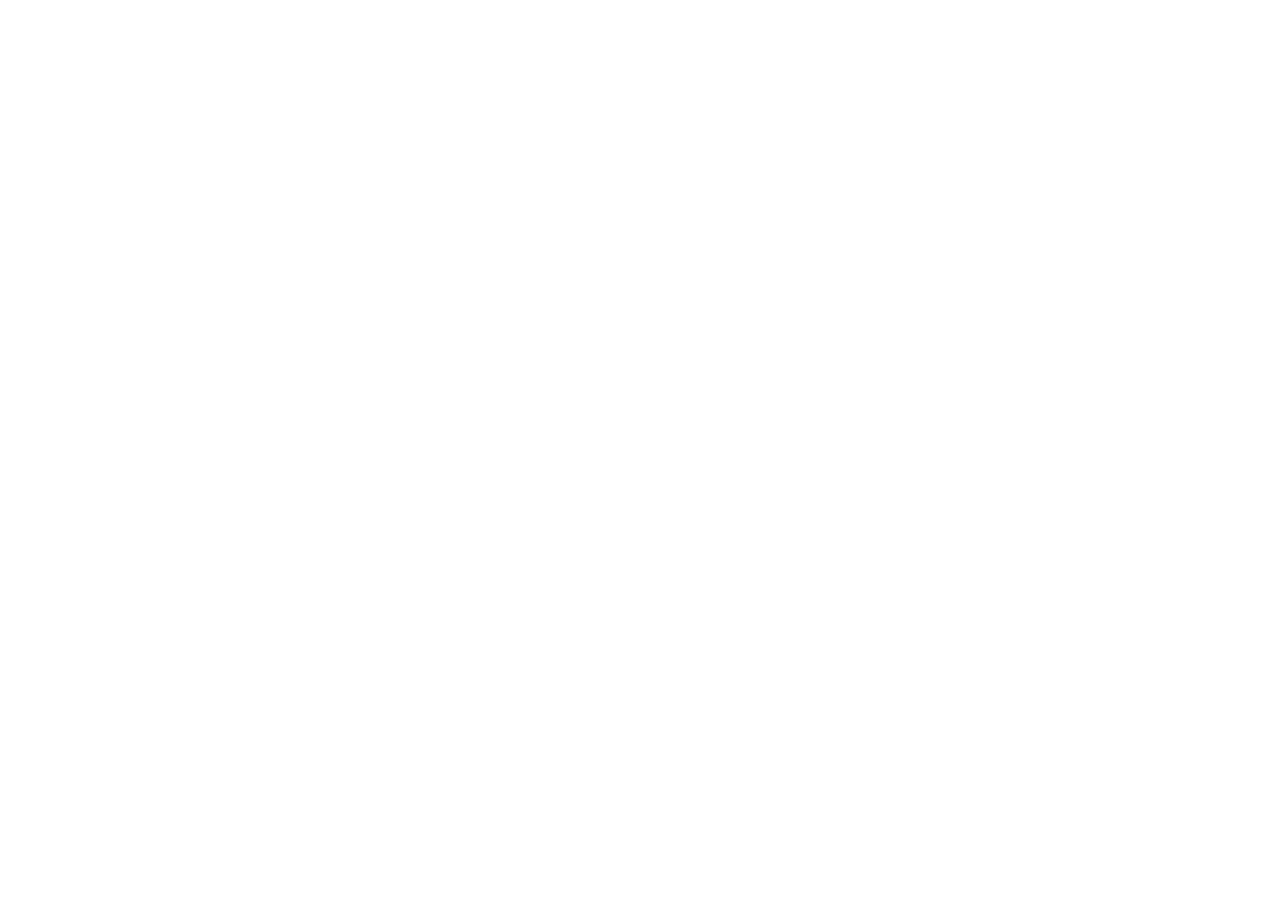
==== contact.html @ 7e45bd65 "Created contact.html & linked it" ====
<!DOCTYPE html>
<html lang="en">
<head>
    <meta charset="UTF-8">
    <meta name="viewport" content="width=device-width, initial-scale=1.0">
    <title>Portfolio</title>
        <!--Bootstrap CSS-->
    <link rel="stylesheet" href="https://cdn.jsdelivr.net/npm/bootstrap@4.5.3/dist/css/bootstrap.min.css" integrity="sha384-TX8t27EcRE3e/ihU7zmQxVncDAy5uIKz4rEkgIXeMed4M0jlfIDPvg6uqKI2xXr2" crossorigin="anonymous">
        <!--My CSS-->
    <link rel="stylesheet" href="style.css">
</head>
<body>



  <script src="https://code.jquery.com/jquery-3.5.1.slim.min.js" integrity="sha384-DfXdz2htPH0lsSSs5nCTpuj/zy4C+OGpamoFVy38MVBnE+IbbVYUew+OrCXaRkfj" crossorigin="anonymous"></script>
  <script src="https://cdn.jsdelivr.net/npm/popper.js@1.16.1/dist/umd/popper.min.js" integrity="sha384-9/reFTGAW83EW2RDu2S0VKaIzap3H66lZH81PoYlFhbGU+6BZp6G7niu735Sk7lN" crossorigin="anonymous"></script>
  <script src="https://cdn.jsdelivr.net/npm/bootstrap@4.5.3/dist/js/bootstrap.min.js" integrity="sha384-w1Q4orYjBQndcko6MimVbzY0tgp4pWB4lZ7lr30WKz0vr/aWKhXdBNmNb5D92v7s" crossorigin="anonymous"></script>
</body>
</html>
---- style.css ----
/*
Each of these CSS elements is associated with an HTML Element, Class, or ID.
Flip between this CSS file and the HTML to see how things line up.
Experiment with deleting lines of code from the CSS to see how it affects the webpage when you refresh in the browser. 
*/



body {
  padding: 0;
  font-family: Georgia, "Times New Roman", Times, serif;
  font-size: 18px;
  color: rgb(45, 66, 45);
  background: white;
  text-align: center;
  
}

header {
  text-align: center;
  padding: 100px;
  margin: 0;
  margin-bottom: 5px;
  font-size: 30px;
  font-family: 'Times New Roman', Times, serif;
  color: rgb(0, 217, 255);
  background-image: url(IMG_20190421_193238-EFFECTS.jpg);
  background-position: center;
  max-width: auto;
  max-height: auto;
}

h3 {
  font-family: 'Times New Roman', Times, serif;
  color: rgb(17, 65, 15);
  font-size: 22px;
  line-height: 130%;
}

a {
  color: #191b97;
}

.container {
  width: auto;
  margin: auto;
  margin-right: 100px;
  margin-left: 100px;
  background: white;
  font-size: 18px;
}

#bio-image {
  width: 400px;
  height: 400px;
  display: block;
  margin-left: auto;
  margin-right: auto;
  
}


#main-bio {
  width: auto;
  float: center;
}

#contact-info {
  width: auto;
  float: inline-end;
  line-height: 100%;
}
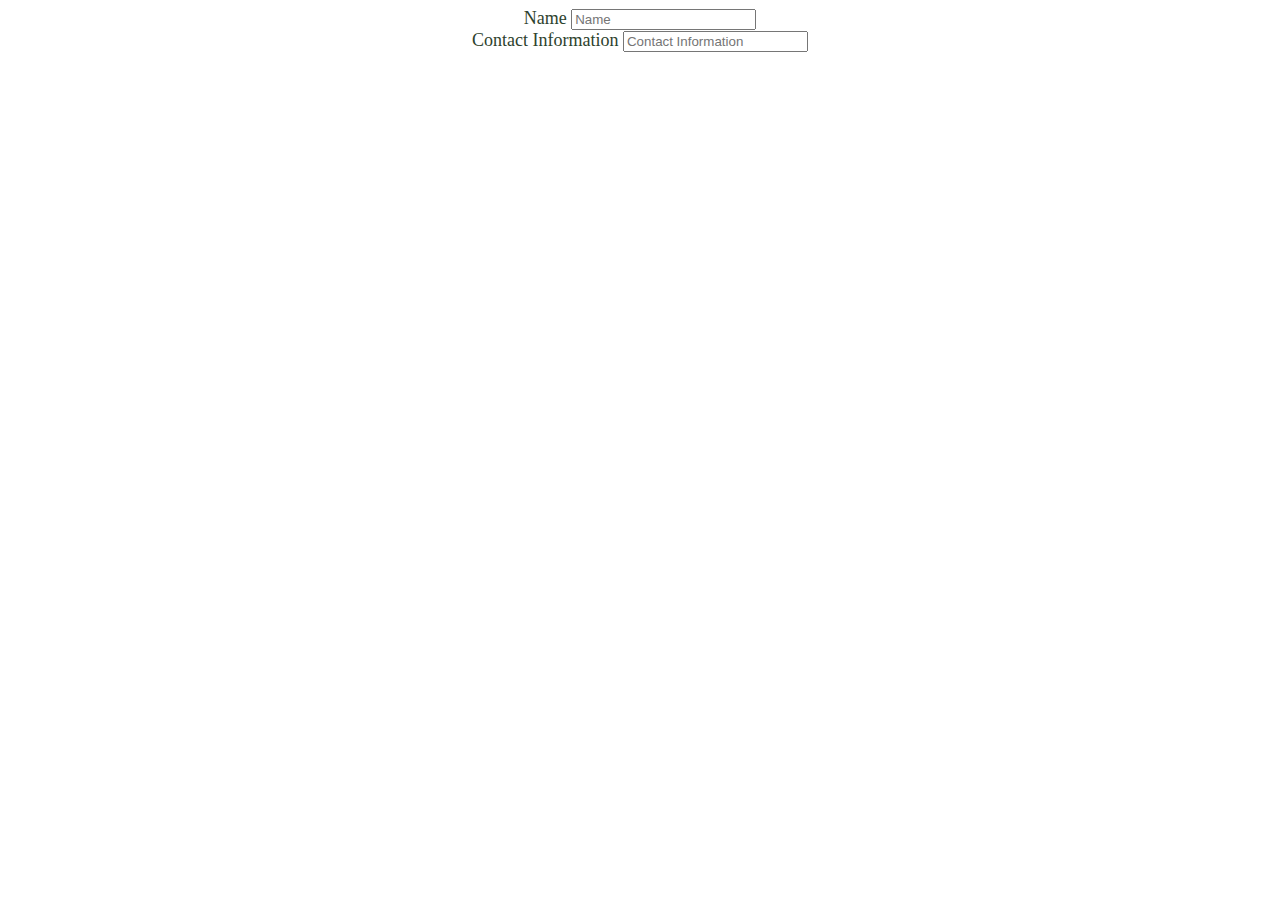
==== commit 66f02b0e: "Update contact.html" ====
--- a/contact.html
+++ b/contact.html
@@ -10,7 +10,17 @@
     <link rel="stylesheet" href="style.css">
 </head>
 <body>
-
+    <!--Form section-->
+    <form>
+      <div class="form-group">
+        <label for="formGroupName">Name</label>
+        <input type="text" class="form-control" id="formGroupName" placeholder="Name">
+      </div>
+      <div class="form-group">
+        <label for="formGroupInfo">Contact Information</label>
+        <input type="text" class="form-control" id="formGroupInfo" placeholder="Contact Information">
+      </div>
+    </form>
 
 
   <script src="https://code.jquery.com/jquery-3.5.1.slim.min.js" integrity="sha384-DfXdz2htPH0lsSSs5nCTpuj/zy4C+OGpamoFVy38MVBnE+IbbVYUew+OrCXaRkfj" crossorigin="anonymous"></script>
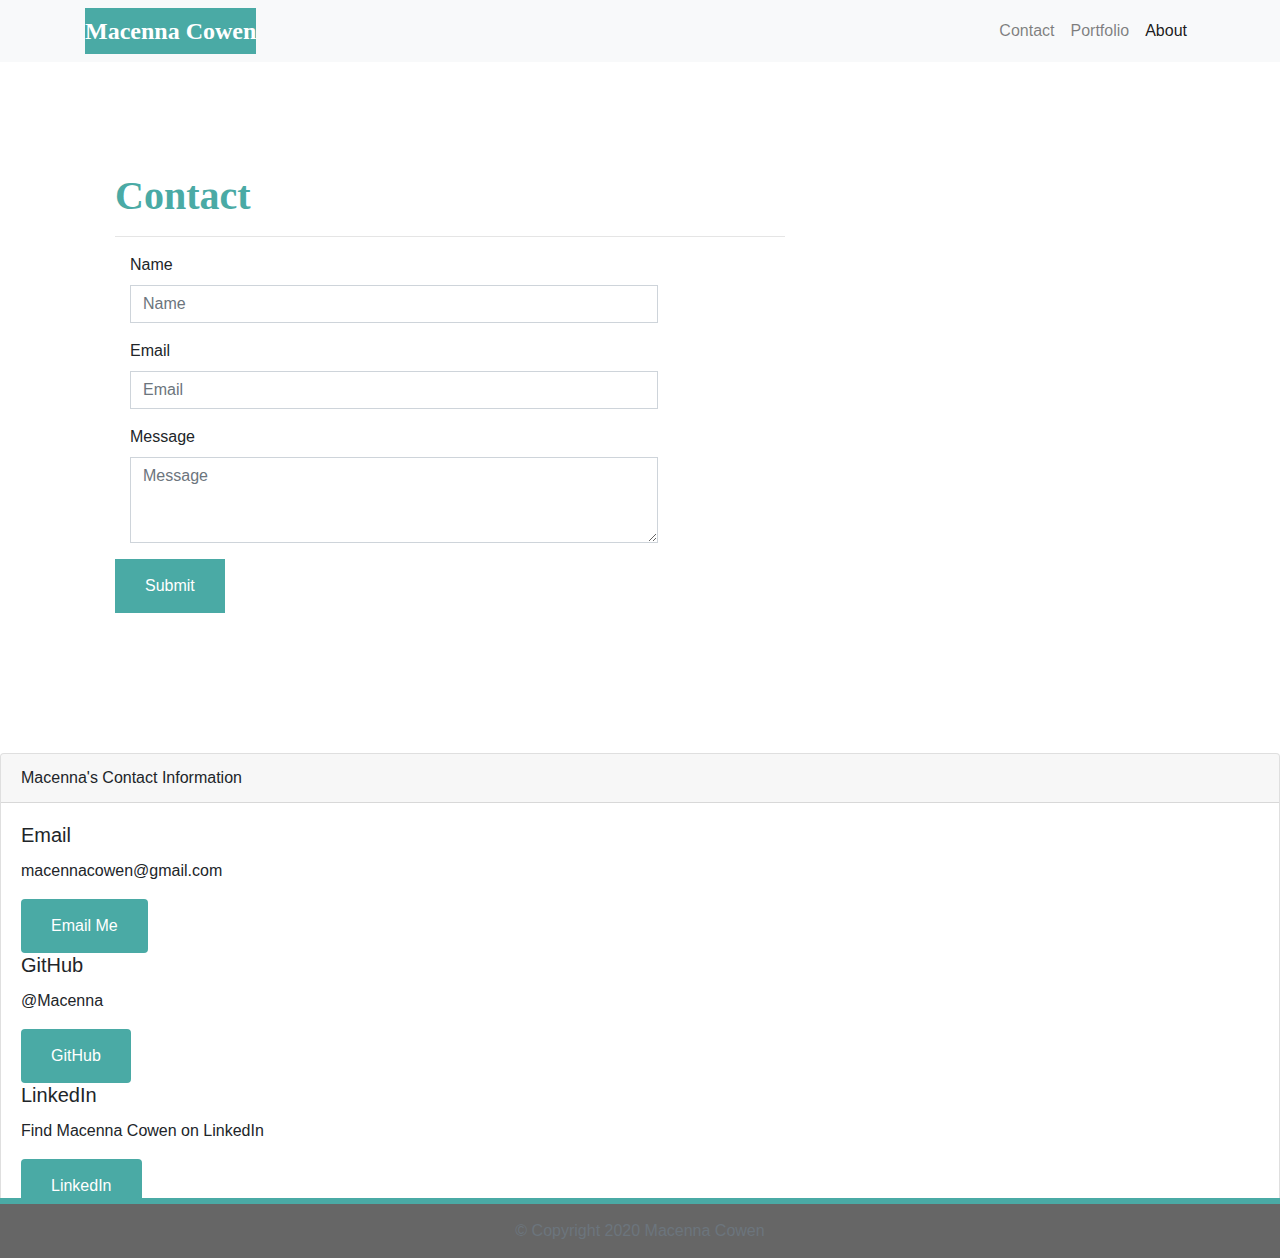
==== commit a96ddc49: "Added personal contact info, changed css & links" ====
--- a/contact.html
+++ b/contact.html
@@ -3,28 +3,113 @@
 <head>
     <meta charset="UTF-8">
     <meta name="viewport" content="width=device-width, initial-scale=1.0">
-    <title>Portfolio</title>
-        <!--Bootstrap CSS-->
-    <link rel="stylesheet" href="https://cdn.jsdelivr.net/npm/bootstrap@4.5.3/dist/css/bootstrap.min.css" integrity="sha384-TX8t27EcRE3e/ihU7zmQxVncDAy5uIKz4rEkgIXeMed4M0jlfIDPvg6uqKI2xXr2" crossorigin="anonymous">
+    <meta http-equiv="X-UA-Compatible" content="ie=edge">
+    <title>Contact Me</title>
+    <!-- Boostrap Stylesheet -->
+  <link rel="stylesheet" href="https://maxcdn.bootstrapcdn.com/bootstrap/4.0.0/css/bootstrap.min.css">
         <!--My CSS-->
-    <link rel="stylesheet" href="style.css">
+    <link rel="stylesheet" href="assets/css/style.css" media="screen">
 </head>
+
 <body>
+
+  <nav class="navbar navbar-expand-lg navbar-light bg-light">
+    <div class="container">
+      <!-- Brand and toggle get grouped for better mobile display -->
+      <a class="navbar-brand" href="index.html" id="logo">Macenna Cowen</a>
+      <button class="navbar-toggler" type="button" data-toggle="collapse" data-target="#navbarTogglerDemo01"
+        aria-controls="navbarTogglerDemo01" aria-expanded="false" aria-label="Toggle navigation">
+        <span class="navbar-toggler-icon"></span>
+      </button>
+      <!-- Collect the nav links, forms, and other content for toggling -->
+      <div class="collapse navbar-collapse" id="navbarTogglerDemo01">
+        <ul class="navbar-nav ml-auto mt-2 mt-lg-0">
+          <li class="nav-item">
+            <a class="nav-link" href="contact.html">Contact</a>
+          </li>
+          <li class="nav-item">
+            <a class="nav-link" href="portfolio.html">Portfolio</a>
+          </li>
+          <li class="nav-item active">
+            <a class="nav-link" href="index.html">About</a>
+          </li>
+        </ul>
+      </div>
+      <!-- /.navbar-collapse -->
+    </div>
+    <!-- /.container -->
+  </nav>
+  <!-- End of navbar -->
+
     <!--Form section-->
-    <form>
-      <div class="form-group">
-        <label for="formGroupName">Name</label>
-        <input type="text" class="form-control" id="formGroupName" placeholder="Name">
+    <!-- Start of container -->
+  <main class="container">
+    <section class="row">
+      <div class="col-md-8">
+        <form class="block form-horizontal">
+          <h1 class="block-header">Contact</h1>
+          <hr />
+          <div class="form-group">
+            <label for="name" class="col-sm-2 control-label">Name</label>
+            <div class="col-sm-10">
+              <input type="email" class="form-control" id="name" placeholder="Name">
+            </div>
+          </div>
+          <div class="form-group">
+            <label for="email" class="col-sm-2 control-label">Email</label>
+            <div class="col-sm-10">
+              <input type="password" class="form-control" id="email" placeholder="Email">
+            </div>
+          </div>
+          <div class="form-group">
+            <label class="col-sm-2 control-label" for="msg">Message</label>
+            <div class="col-sm-10">
+              <textarea id="msg" class="form-control" rows="3" placeholder="Message"></textarea>
+            </div>
+          </div>
+          <button class="submit-btn">Submit</button>
+        </form>
       </div>
-      <div class="form-group">
-        <label for="formGroupInfo">Contact Information</label>
-        <input type="text" class="form-control" id="formGroupInfo" placeholder="Contact Information">
-      </div>
-    </form>
+    </section>
+  </main>
+  <!-- End of container -->
 
+  <!--My Contact Information-->
+  <div class="card">
+    <div class="card-header">
+      Macenna's Contact Information
+    </div>
+    <div class="card-body">
+      <h5 class="card-title">Email</h5>
+      <p class="card-text">macennacowen@gmail.com</p>
+      <a href="macennacowen@gmail.com" class="btn btn-primary">Email Me</a>
+      <br>
+      <h5 class="card-title">GitHub</h5>
+      <p class="card-text">@Macenna</p>
+      <a href="https://github.com/Macenna" class="btn btn-primary">GitHub</a>
+      <br>
+      <h5 class="card-title">LinkedIn</h5>
+      <p class="card-text">Find Macenna Cowen on LinkedIn</p>
+      <a href="https://www.linkedin.com/in/macenna-cowen/" class="btn btn-primary">LinkedIn</a>
+      <br>
+    </div>
+  </div>
 
-  <script src="https://code.jquery.com/jquery-3.5.1.slim.min.js" integrity="sha384-DfXdz2htPH0lsSSs5nCTpuj/zy4C+OGpamoFVy38MVBnE+IbbVYUew+OrCXaRkfj" crossorigin="anonymous"></script>
-  <script src="https://cdn.jsdelivr.net/npm/popper.js@1.16.1/dist/umd/popper.min.js" integrity="sha384-9/reFTGAW83EW2RDu2S0VKaIzap3H66lZH81PoYlFhbGU+6BZp6G7niu735Sk7lN" crossorigin="anonymous"></script>
-  <script src="https://cdn.jsdelivr.net/npm/bootstrap@4.5.3/dist/js/bootstrap.min.js" integrity="sha384-w1Q4orYjBQndcko6MimVbzY0tgp4pWB4lZ7lr30WKz0vr/aWKhXdBNmNb5D92v7s" crossorigin="anonymous"></script>
+    <br> 
+
+  <!-- Start of footer -->
+  <footer class="footer">
+    <div class="two-toned-footer-color"></div>
+    <p class="text-muted text-muted-footer text-center">
+      &copy; Copyright 2020 Macenna Cowen
+    </p>
+  </footer>
+  <!-- End of footer -->
+
+  
+  <!-- jQuery CDN -->
+  <script type="text/javascript" src="https://cdnjs.cloudflare.com/ajax/libs/jquery/3.2.1/jquery.min.js"></script>
+  <!-- Bootstrap CDN -->
+  <script src="https://maxcdn.bootstrapcdn.com/bootstrap/4.0.0/js/bootstrap.min.js"></script></script>
 </body>
 </html>
--- a/assets/css/style.css
+++ b/assets/css/style.css
@@ -0,0 +1,212 @@
+/* --- STYLES FOR ALL PAGES --- */
+body {
+  /* Typography */
+  font-family: Arial, "Helvetica Neue", Helvetica, sans-serif;
+
+  /* Visual */
+  background-image: url("../imgs/ignasi_pattern_s.png");
+}
+
+html {
+  /* Positioning */
+  position: relative;
+
+  /* Box-model */
+  min-height: 100%;
+}
+
+/* add space for fixed nav */
+main {
+  margin: 80px 0;
+}
+
+/* create styles for use for all white main boxes */
+.block {
+  background-color: #fff;
+
+  padding: 30px;
+  margin-bottom: 30px;
+}
+
+.block-header {
+  /* Typography */
+  color: #4aaaa5;
+  font-family: Georgia, Times, "Times New Roman", serif;
+  font-weight: bold;
+}
+
+/* NAV START */
+#logo {
+  font-family: Georgia, Times, "Times New Roman", serif;
+
+  /* Typography */
+  font-size: 24px;
+  font-weight: bold;
+  color: #fff;
+
+  /* Visual */
+  background: #4aaaa5;
+}
+
+/* override bootstrap hover color and border */
+.navbar-default .navbar-nav > li > a:hover {
+  color: #4aaaa5;
+}
+
+.navbar {
+  background: white;
+  border: none;
+}
+
+/* media query for nav background color change */
+@media only screen and (max-width: 767px) {
+  .navbar-header {
+    background-color: #4aaaa5;
+  }
+}
+/* END NAV */
+
+
+/* CONNECT W/ ME CSS */
+.connect-header {
+  /* Typography */
+  font-size: 25px;
+}
+
+.connect-photo {
+  /* Box-model */
+  width: 55px;
+  height: 55px;
+}
+
+#images {
+  /* Box-model */
+  padding-top: 15px;
+
+  /* Typography */
+  text-align: center;
+}
+/* END CONNECT W/ ME */
+
+
+/* BEGIN FOOTER */
+.footer {
+  /* Positioning */
+  position: absolute;
+  bottom: 0;
+
+  /* Box-model */
+  width: 100%;
+  height: 60px;
+
+  /* Visual */
+  background-color: #666;
+}
+
+.text-muted-footer {
+  /* Box-model */
+  margin-top: 15px;
+
+  /* Typography */
+  color: #fff;
+}
+
+.two-toned-footer-color {
+  /* Box-model */
+  height: 6px;
+  padding-top: 3px;
+
+  /* Visual */
+  background-color: #4aaaa5;
+}
+/* END FOOTER */
+/* --- END STYLES FOR ALL PAGES --- */
+
+/* --- PAGE-SPECIFIC STYLES --- */
+/* ABOUT-ME PAGE */
+.about-me-header {
+  /* Positioning */
+  margin-bottom: 33px;
+  font-family: Georgia, Times, "Times New Roman", serif;
+
+  /* Typography */
+  font-size: 32px;
+  font-weight: bold;
+  color: #4aaaa5;
+}
+
+#about-image {
+  /* Positioning */
+  float: left;
+
+  /* Box-model */
+  width: 200px;
+  margin: 0 20px 10px 0;
+}
+/* END ABOUT-ME PAGE */
+
+
+/* PORTFOLIO PAGE */
+.port-image {
+  margin: 20px auto;
+}
+/* END PORTFOLIO PAGE */
+
+
+/* CONTACT FORM PAGE  */
+.form-control {
+  /* give input boxes right angles */
+  border-radius: 0;
+
+  /* keep from horizontally resizing text area */
+  min-width: 100%;
+  max-width: 100%;
+}
+
+.submit-btn {
+  /* Box-model */
+  padding: 15px 30px;
+  font-size: 16px;
+  font-weight: lighter;
+
+  /* Typography */
+  color: #fff;
+
+  /* Visual */
+  background-color: #4aaaa5;
+  border: 0;
+}
+
+.submit-btn:hover {
+  opacity: .7;
+}
+
+/*Personal Information*/
+.card-body {
+  /* give input boxes right angles */
+  border-radius: 0;
+
+  /* keep from horizontally resizing text area */
+  min-width: 100%;
+  max-width: 100%;
+}
+
+.btn-primary {
+  /* Box-model */
+  padding: 15px 30px;
+  font-size: 16px;
+  font-weight: lighter;
+
+  /* Typography */
+  color: #fff;
+
+  /* Visual */
+  background-color: #4aaaa5;
+  border: 0;
+}
+
+.btn-primary:hover {
+  opacity: .7;
+}
+/* End Personal Information */
+/* END CONTACT FORM PAGE */
